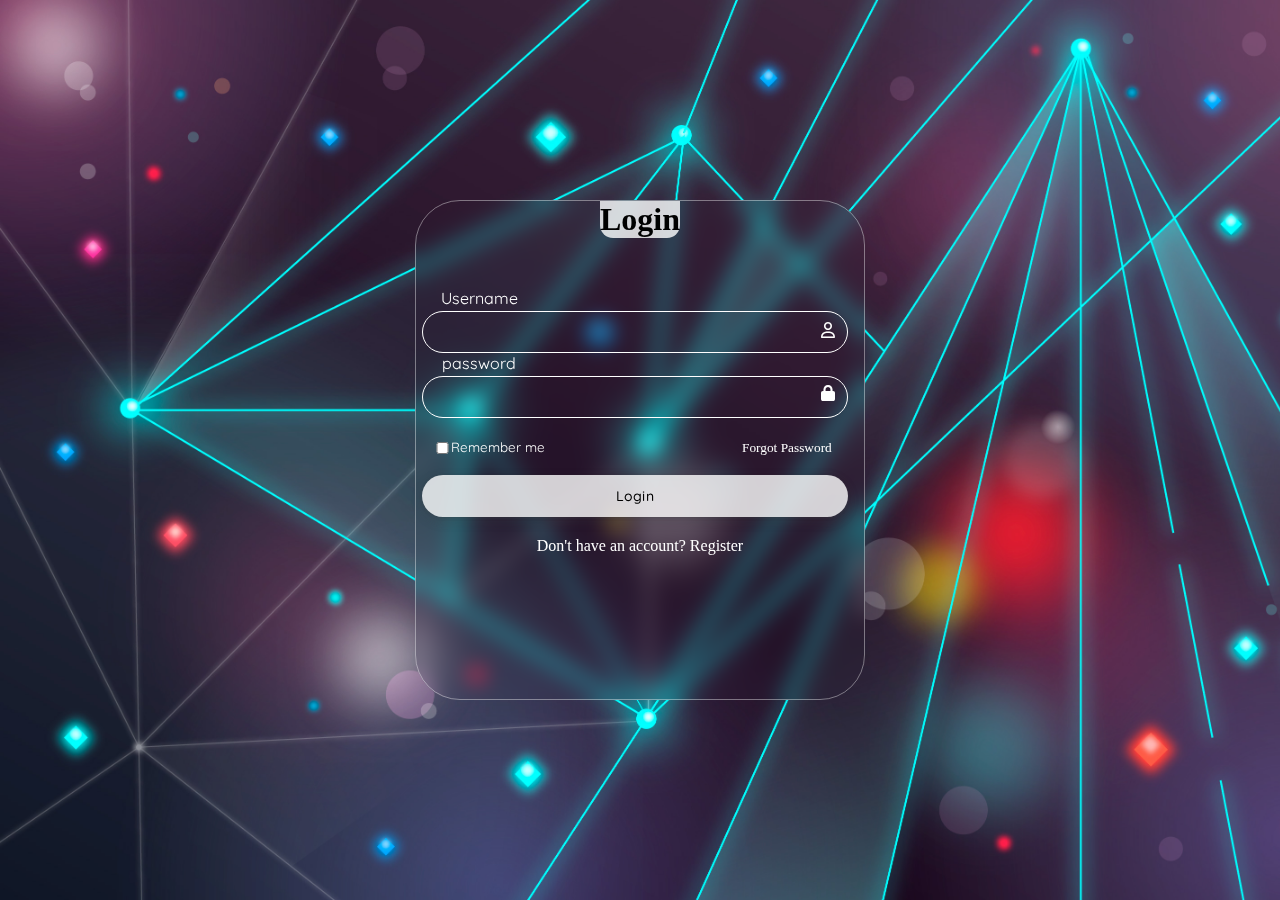
==== index.html @ b8bf9d6d "Initial commit" ====
<!DOCTYPE html>
<html lang="en">

<head>
    <meta charset="UTF-8">
    <meta http-equiv="X-UA-Compatible" content="IE=edge">
    <meta name="viewport" content="width=device-width, initial-scale=1.0">
    <title>Login Form</title>
    <link rel="stylesheet" href="css/style.css">
    <link rel="stylesheet" href="https://cdnjs.cloudflare.com/ajax/libs/font-awesome/6.6.0/css/all.min.css">
</head>

<body>


    <div class="container">
        <div class="itemContainer">
            <form action="">
                <div class="item">
                    <div class="login-cap">


                        <h1>
                            Login
                        </h1>



                    </div>



                    <label for="email" class="userName">Username </label>

                    <input type="text & email" required id="email">
                    <span class="user">
                        <i class="fa-regular fa-user fa fa-light" style="color: white;"></i>


                    </span>
                    <label for="pass"> password</label>
                    <input type="password" required id="pass">
                    <span class="lock">
                        <i class="fa-solid fa-lock" style="color: white; "></i>

                    </span>

                    <div class="remember-me">
                        <span class="checkbox-remember-me">

                            <input type="checkbox" id="Remember me">
                            <label for="Remember me">Remember me</label>

                        </span>



                        <span class="forgot-password">
                            <a href="#">Forgot Password</a>
                        </span>





                    </div>


                    <button class="btn" role="button">Login</button>

                    <div class="not-have-account-line">

                        <a href="#">Don't have an account? Register </a>

                    </div>


                </div>


            </form>



        </div>


    </div>



    <!-- HTML !-->



</body>

</html>
---- css/style.css ----
*{
padding: 0;
    margin: 0;
    box-sizing: border-box;
 }

 @font-face {
  font-family: "myFont" ;
  src: url("../fonts/Quicksand/Quicksand-VariableFont_wght.ttf");
 }

 body{



 }



.container {
 
height: 100vh;
display: flex;
justify-content: center;
align-items: center;
background-image: url("../images/newbg.jpg");
background-size: cover;

  }


 


.login-cap {

    display: flex;
     justify-content: center;


  }

  .login-cap h1 {
    color: black;
    /* display: flex; */
    /* justify-content: center; */
    /* padding-bottom: 50px; */
    margin-bottom: 50px;
    background-color: rgba(255, 255, 255,0.8);
    /* width: 30%; */
    border-bottom-left-radius: 13px;
    border-bottom-right-radius: 13px;
    padding-top: 0;
    display: inline-block;
    margin-top: 3px;
    
    
      }

  .itemContainer{

max-height: 600px;
max-width: 600px;
height: 500px;
width: 450px;
display: flex;
align-items: center;
justify-content: center;
backdrop-filter: blur(10px);
/* box-shadow: rgba(255, 255, 255,0.5) 0px 5px 15px; */
border: 1px rgba(255, 255, 255,0.4) solid;
border-radius: 45px;

  }



.item  {
height: 505px;
/* display: block; */
margin-top: 0px;
/* color: red; */

 
} 
.item input {
border-radius: 5px;
height: 42px;
margin-top: -2px;
border: white 1px solid;
background-color: transparent;
border-radius: 50px;
width: 95%;
margin: 0 6px;
font-size: medium;
padding: 0 10px;
color: white;
padding-right:35px ;

} 
.item input:hover {
/* border: 2px black solid; */
/* border-radius: 50px; */

/* height: 42px; */




} 
.item input:focus {
  outline: none;


} 


.item label {
    color: white;
    padding-bottom: 3px;
    display: inline-block;
    /* margin-top: 0; */
    font-family: "myFont";
    margin: 0 0 0 -10px;
    position: relative;
left: 18px;

} 
label.userName{
margin-left: 7px;

} 



.userName{

margin-left: 20px;
position: relative;
left: 35px;
}


.remember-me{

  margin-top: -1px;
}


.remember-me label{

position: relative;
top: 3px;
font-size: smaller;
  
}


/* forgot pass  */

.forgot-password{
position: absolute;
left: 136px;



}

.forgot-password a{

text-decoration: none;
color: white;
font-size: smaller;
position: relative;
top: 3px;

}



.user i{

  position: relative;

left: 405px;
bottom: 33px;
}
.lock i{

  position: relative;

left: 405px;
bottom: 33px;
}


span .user
{


}

.remember-me span input
{

height: 12px;
position: relative;
right: 90px;
top: 5px;
left: 14px;
width: 3%;
margin-right: 4px;
right: 15px;

}


.forgot-password a {
position: relative;
left: 190px;


}




.btn {
  align-items: center;
  appearance: none;
  border-radius: 24px;
  border-style: none;
  box-shadow: rgba(0, 0, 0, .2) 0 3px 5px -1px,rgba(0, 0, 0, .14) 0 6px 10px 0,rgba(0, 0, 0, .12) 0 1px 18px 0;
  box-sizing: border-box;
  color: black;
  cursor: pointer;
  display: inline-flex;
  fill: currentcolor;
  font-family: "Google Sans",Roboto,Arial,sans-serif;
  font-size: 14px;
  font-weight: 500;
  justify-content: center;
  letter-spacing: .25px;
  line-height: normal;
  max-width: 100%;
  overflow: visible;
  padding: 2px 24px;
  position: relative;
  text-align: center;
  text-transform: none;
  transition: box-shadow 280ms cubic-bezier(.4, 0, .2, 1),opacity 15ms linear 30ms,transform 270ms cubic-bezier(0, 0, .2, 1) 0ms;
  user-select: none;
  -webkit-user-select: none;
  touch-action: manipulation;
  width: auto;
  will-change: transform,opacity;
  z-index: 0;

  width: 95%;
  height: 42px;
margin-left: 6px;
background-color: rgba(255, 255, 255,0.8);
font-family: "myFont";
margin-top: 20px;



}

.btn:hover {
  background: white;
  transition: 0.3s ;
  /* color: #174ea6; */
}

.btn:active {
  box-shadow: 0 4px 4px 0 rgb(60 64 67 / 30%), 0 8px 12px 6px rgb(60 64 67 / 15%);
  outline: none;
}

.btn:focus {
  outline: none;
  border: 2px solid #4285f4;
}

.btn:not(:disabled) {
  box-shadow: rgba(60, 64, 67, .3) 0 1px 3px 0, rgba(60, 64, 67, .15) 0 4px 8px 3px;
}

.btn:not(:disabled):hover {
  box-shadow: rgba(60, 64, 67, .3) 0 2px 3px 0, rgba(60, 64, 67, .15) 0 6px 10px 4px;
}

.btn:not(:disabled):focus {
  box-shadow: rgba(60, 64, 67, .3) 0 1px 3px 0, rgba(60, 64, 67, .15) 0 4px 8px 3px;
}

.btn:not(:disabled):active {
  box-shadow: rgba(60, 64, 67, .3) 0 4px 4px 0, rgba(60, 64, 67, .15) 0 8px 12px 6px;
}

.btn:disabled {
  box-shadow: rgba(60, 64, 67, .3) 0 1px 3px 0, rgba(60, 64, 67, .15) 0 4px 8px 3px;
}


.not-have-account-line {
  margin-top: 10px;


}
.not-have-account-line  a {
text-decoration: none;
color: #ffffff;
display: flex;
justify-content: center;
margin-top: 20px;

}
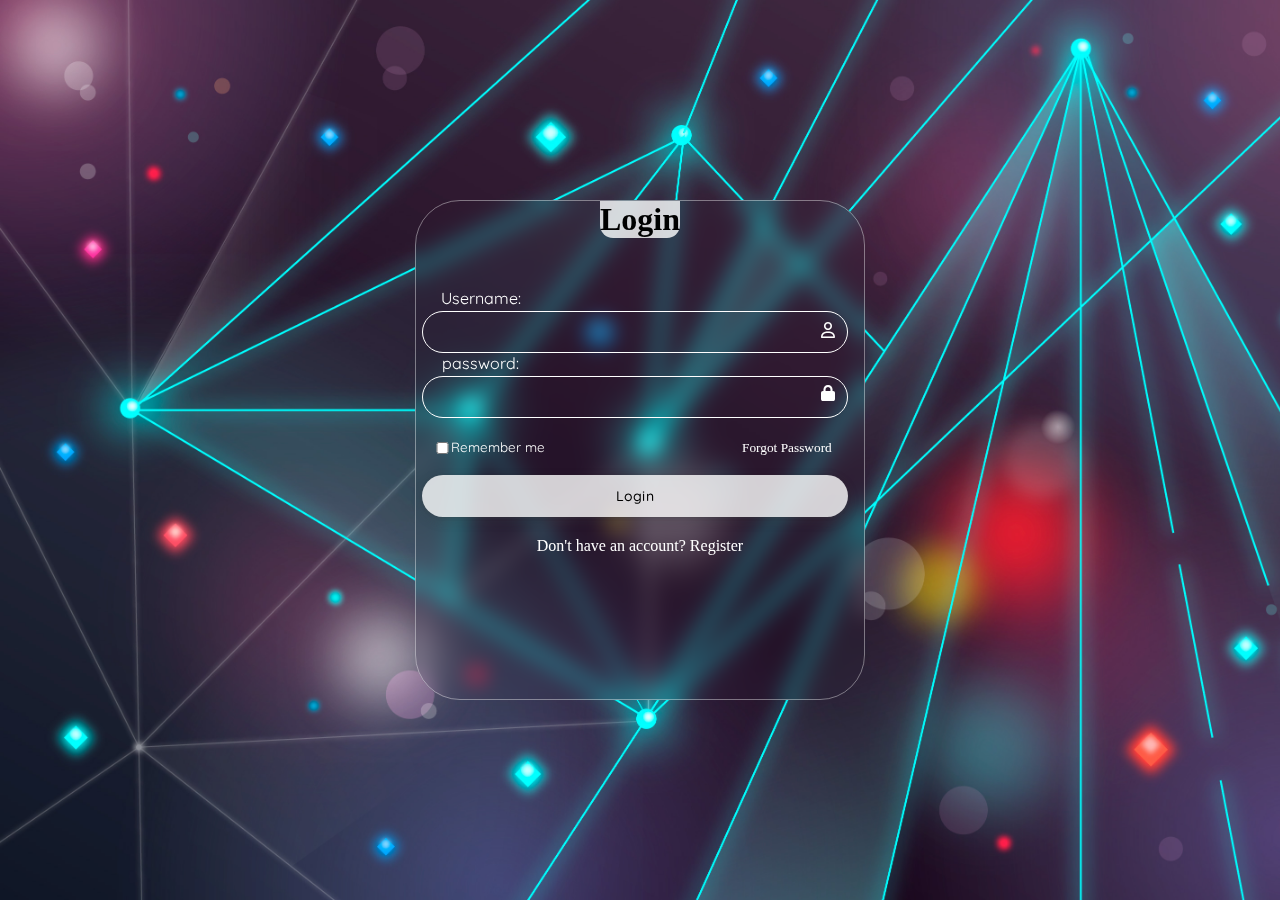
==== commit 1597df75: "fixed input field" ====
--- a/index.html
+++ b/index.html
@@ -30,7 +30,7 @@
 
 
 
-                    <label for="email" class="userName">Username </label>
+                    <label for="email" class="userName">Username: </label>
 
                     <input type="text & email" required id="email">
                     <span class="user">
@@ -38,7 +38,7 @@
 
 
                     </span>
-                    <label for="pass"> password</label>
+                    <label for="pass"> password:</label>
                     <input type="password" required id="pass">
                     <span class="lock">
                         <i class="fa-solid fa-lock" style="color: white; "></i>
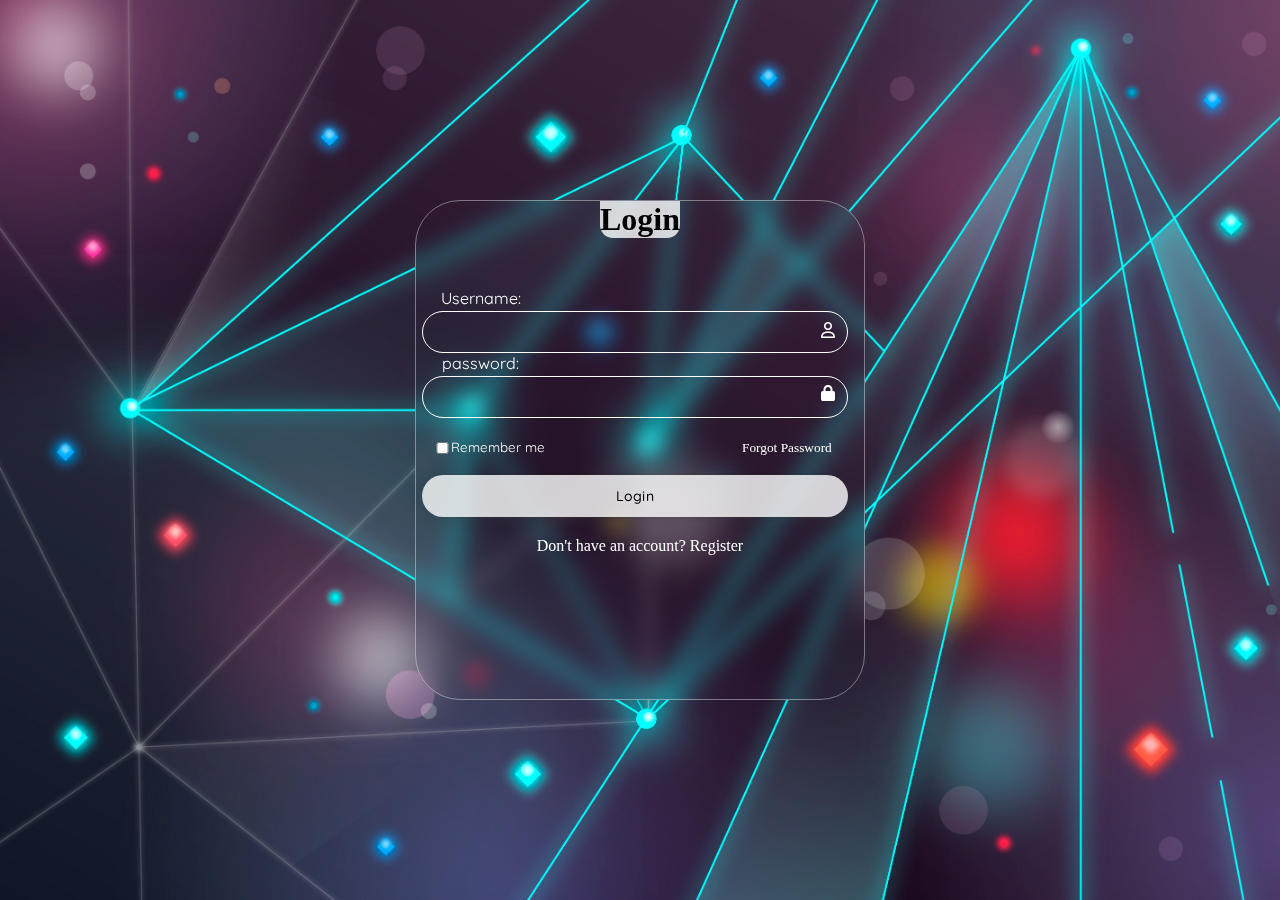
==== commit ced96912: "Update index.html" ====
--- a/index.html
+++ b/index.html
@@ -18,77 +18,38 @@
             <form action="">
                 <div class="item">
                     <div class="login-cap">
-
-
                         <h1>
                             Login
                         </h1>
-
-
-
                     </div>
-
-
-
                     <label for="email" class="userName">Username: </label>
-
                     <input type="text & email" required id="email">
                     <span class="user">
                         <i class="fa-regular fa-user fa fa-light" style="color: white;"></i>
-
-
                     </span>
                     <label for="pass"> password:</label>
                     <input type="password" required id="pass">
                     <span class="lock">
                         <i class="fa-solid fa-lock" style="color: white; "></i>
-
                     </span>
-
                     <div class="remember-me">
                         <span class="checkbox-remember-me">
 
                             <input type="checkbox" id="Remember me">
                             <label for="Remember me">Remember me</label>
-
                         </span>
-
-
-
                         <span class="forgot-password">
                             <a href="#">Forgot Password</a>
                         </span>
-
-
-
-
-
                     </div>
-
-
                     <button class="btn" role="button">Login</button>
-
                     <div class="not-have-account-line">
-
                         <a href="#">Don't have an account? Register </a>
-
                     </div>
-
-
                 </div>
-
-
             </form>
-
-
-
         </div>
-
-
     </div>
-
-
-
     <!-- HTML !-->
 
 
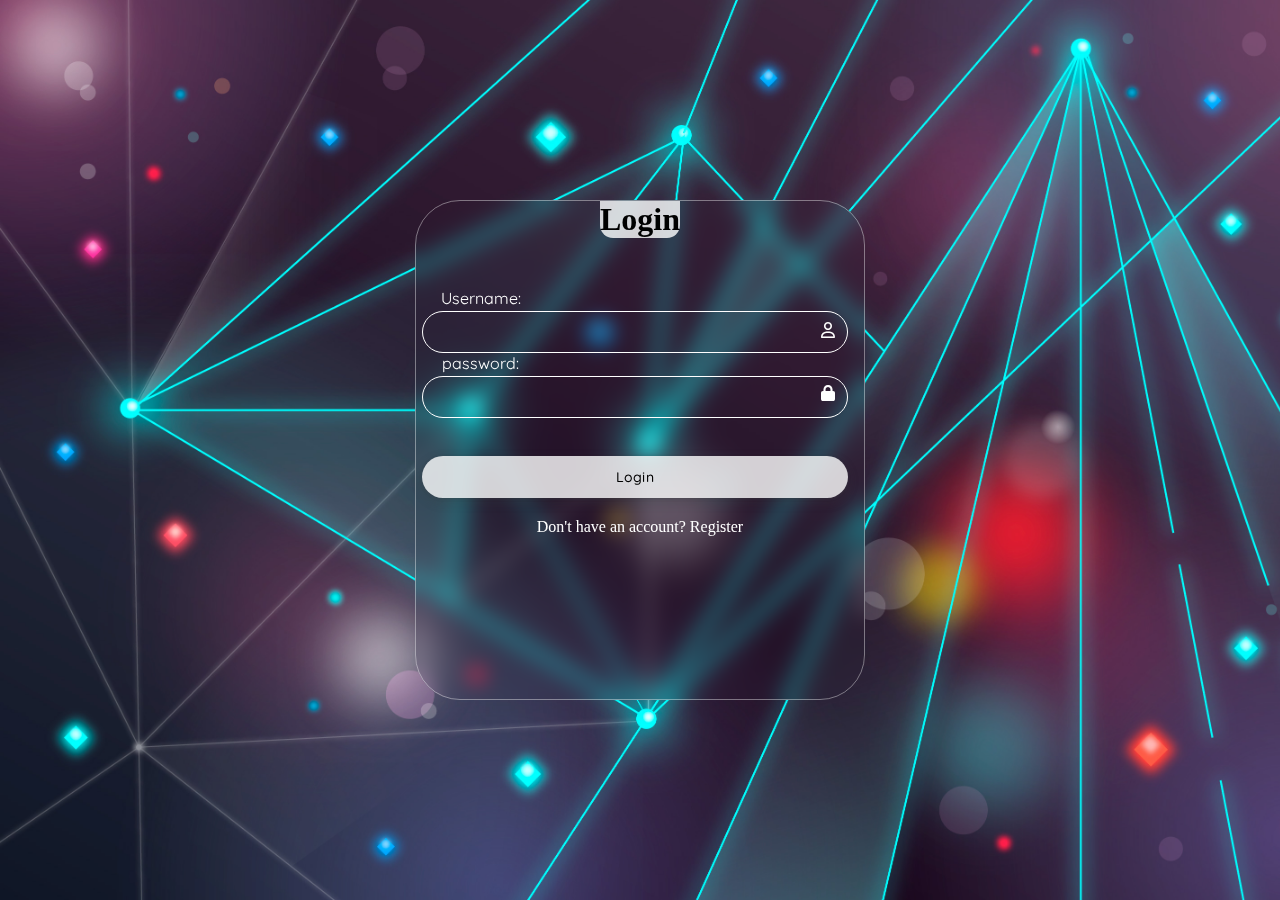
==== commit 4b641d36: "link" ====
--- a/index.html
+++ b/index.html
@@ -32,7 +32,7 @@
                     <span class="lock">
                         <i class="fa-solid fa-lock" style="color: white; "></i>
                     </span>
-                    <div class="remember-me">
+                    <!-- <div class="remember-me">
                         <span class="checkbox-remember-me">
 
                             <input type="checkbox" id="Remember me">
@@ -41,7 +41,7 @@
                         <span class="forgot-password">
                             <a href="#">Forgot Password</a>
                         </span>
-                    </div>
+                    </div> -->
                     <button class="btn" role="button">Login</button>
                     <div class="not-have-account-line">
                         <a href="#">Don't have an account? Register </a>
@@ -53,7 +53,7 @@
     <!-- HTML !-->
 
 
-
+<script src="app.js"></script>
 </body>
 
 </html>--- a/css/style.css
+++ b/css/style.css
@@ -9,11 +9,6 @@
   src: url("../fonts/Quicksand/Quicksand-VariableFont_wght.ttf");
  }
 
- body{
-
-
-
- }
 
 
 
@@ -98,16 +93,7 @@
 padding-right:35px ;
 
 } 
-.item input:hover {
-/* border: 2px black solid; */
-/* border-radius: 50px; */
-
-/* height: 42px; */
-
-
-
-
-} 
+
 .item input:focus {
   outline: none;
 
@@ -194,11 +180,7 @@
 }
 
 
-span .user
-{
-
-
-}
+
 
 .remember-me span input
 {
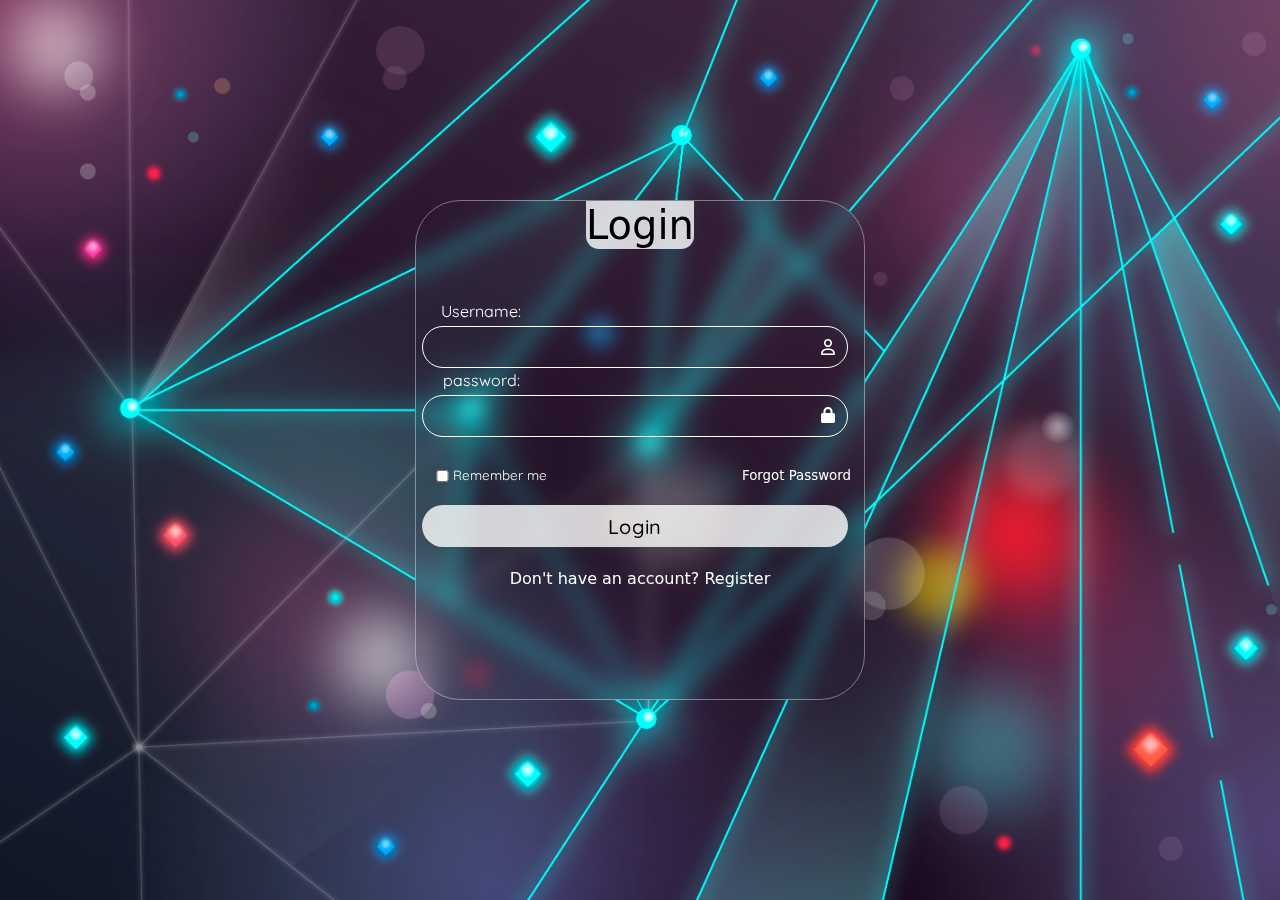
==== commit fc42f1e3: "login done with JavaScript" ====
--- a/index.html
+++ b/index.html
@@ -6,8 +6,10 @@
     <meta http-equiv="X-UA-Compatible" content="IE=edge">
     <meta name="viewport" content="width=device-width, initial-scale=1.0">
     <title>Login Form</title>
+    <link rel="stylesheet" href="https://cdnjs.cloudflare.com/ajax/libs/font-awesome/6.6.0/css/all.min.css">
+    <link rel="stylesheet" href="https://cdn.jsdelivr.net/npm/bootstrap@5.3.3/dist/css/bootstrap.min.css">
     <link rel="stylesheet" href="css/style.css">
-    <link rel="stylesheet" href="https://cdnjs.cloudflare.com/ajax/libs/font-awesome/6.6.0/css/all.min.css">
+
 </head>
 
 <body>
@@ -18,12 +20,12 @@
             <form action="">
                 <div class="item">
                     <div class="login-cap">
-                        <h1>
+                        <h1 id="top">
                             Login
                         </h1>
                     </div>
                     <label for="email" class="userName">Username: </label>
-                    <input type="text & email" required id="email">
+                    <input type="email" required id="email">
                     <span class="user">
                         <i class="fa-regular fa-user fa fa-light" style="color: white;"></i>
                     </span>
@@ -32,7 +34,7 @@
                     <span class="lock">
                         <i class="fa-solid fa-lock" style="color: white; "></i>
                     </span>
-                    <!-- <div class="remember-me">
+                    <div class="remember-me">
                         <span class="checkbox-remember-me">
 
                             <input type="checkbox" id="Remember me">
@@ -41,19 +43,21 @@
                         <span class="forgot-password">
                             <a href="#">Forgot Password</a>
                         </span>
-                    </div> -->
-                    <button class="btn" role="button">Login</button>
+                    </div>
+                    <button class="btn" onclick="login()" role="button"><span class="spinner-border" id="loader"></span> <span id="loginText">Login</span></button>
                     <div class="not-have-account-line">
                         <a href="#">Don't have an account? Register </a>
+                    </div>
+                    <div id="loginInfo">
+
                     </div>
                 </div>
             </form>
         </div>
     </div>
-    <!-- HTML !-->
 
-
-<script src="app.js"></script>
+<script src="https://cdn.jsdelivr.net/npm/bootstrap@5.3.3/dist/js/bootstrap.bundle.min.js"></script>
+    <script src="app.js"></script>
 </body>
 
 </html>--- a/css/style.css
+++ b/css/style.css
@@ -18,11 +18,19 @@
 display: flex;
 justify-content: center;
 align-items: center;
-background-image: url("../images/newbg.jpg");
-background-size: cover;
 
   }
 
+  body{
+    height: 100vh;
+    display: flex;
+    justify-content: center;
+    align-items: center;
+    background-image: url("../images/newbg.jpg");
+    background-size: cover;
+    
+
+  }
 
  
 
@@ -237,16 +245,12 @@
   width: auto;
   will-change: transform,opacity;
   z-index: 0;
-
   width: 95%;
   height: 42px;
 margin-left: 6px;
 background-color: rgba(255, 255, 255,0.8);
 font-family: "myFont";
 margin-top: 20px;
-
-
-
 }
 
 .btn:hover {
@@ -299,3 +303,14 @@
 margin-top: 20px;
 
 }
+
+#loader{
+  display: none;
+  /* position: relative;
+  left: 185px;
+  color: white; */
+}
+
+#loginText{
+  font-size: 20px;
+}